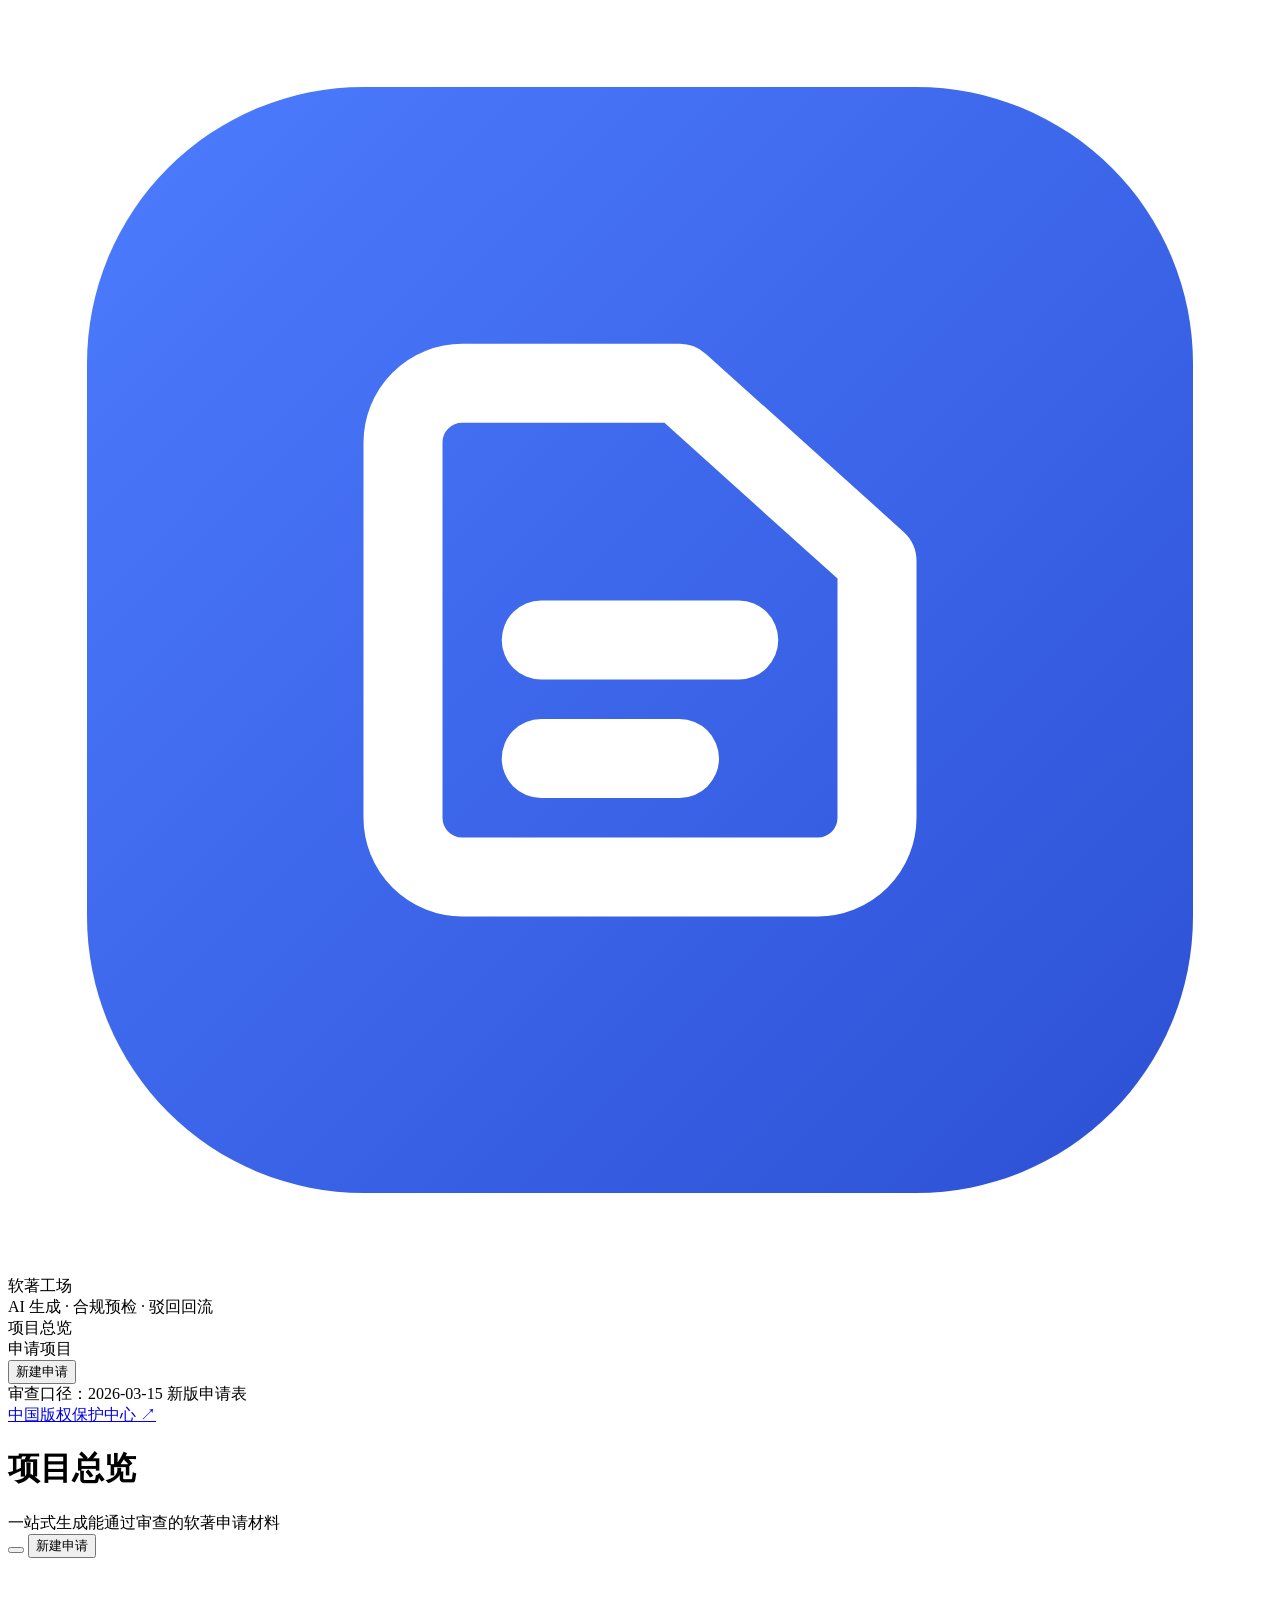
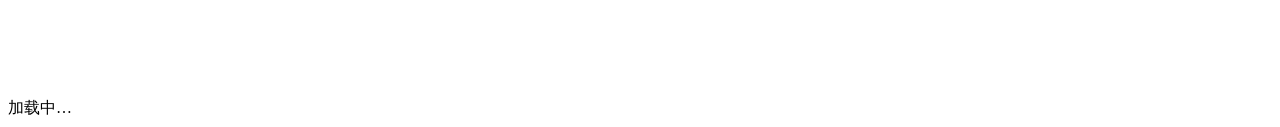
==== frontend/index.html @ 70f57fe8 "软著工场 v1.0：软著申请辅助平台（全栈） 后端（FastAPI + SQLAlchemy ORM + SQLite）： - 源代码文档引擎：去空行、每页精确50行、超60页前30+后30截取、末页" ====
<!DOCTYPE html>
<html lang="zh-CN" data-theme="light">
<head>
<meta charset="UTF-8">
<meta name="viewport" content="width=device-width, initial-scale=1.0">
<title>软著工场 · 软著申请辅助平台</title>
<meta name="color-scheme" content="light dark">
<link rel="icon" href="data:image/svg+xml,%3Csvg xmlns='http://www.w3.org/2000/svg' viewBox='0 0 32 32'%3E%3Crect x='2' y='2' width='28' height='28' rx='7' fill='%233b66f5'/%3E%3Cpath d='M10 20.5V11a1.5 1.5 0 0 1 1.5-1.5H17l5 4.5v6.5a1.5 1.5 0 0 1-1.5 1.5h-9A1.5 1.5 0 0 1 10 20.5z' fill='none' stroke='white' stroke-width='2' stroke-linejoin='round'/%3E%3Cpath d='M13.5 16h5M13.5 19h3.5' stroke='white' stroke-width='2' stroke-linecap='round'/%3E%3C/svg%3E">
<link rel="stylesheet" href="/static/style.css">
<script>document.documentElement.dataset.theme = localStorage.getItem("rz-theme") || "light";</script>
</head>
<body>
<div class="layout">
  <aside class="sidebar">
    <div class="logo">
      <svg class="logo-mark" viewBox="0 0 32 32" aria-hidden="true">
        <rect x="2" y="2" width="28" height="28" rx="7" fill="url(#lg)"/>
        <defs><linearGradient id="lg" x1="0" y1="0" x2="1" y2="1">
          <stop offset="0" stop-color="#4d7cff"/><stop offset="1" stop-color="#2c50d4"/>
        </linearGradient></defs>
        <path d="M10 20.5V11a1.5 1.5 0 0 1 1.5-1.5H17l5 4.5v6.5a1.5 1.5 0 0 1-1.5 1.5h-9A1.5 1.5 0 0 1 10 20.5z" fill="none" stroke="#fff" stroke-width="2" stroke-linejoin="round"/>
        <path d="M13.5 16h5M13.5 19h3.5" stroke="#fff" stroke-width="2" stroke-linecap="round"/>
      </svg>
      <div class="logo-text">
        <div class="name">软著工场</div>
        <div class="sub">AI 生成 · 合规预检 · 驳回回流</div>
      </div>
    </div>
    <nav class="nav">
      <div class="nav-item" id="btn-home"><span class="ico" data-icon="home"></span>项目总览</div>
      <div class="nav-section">申请项目</div>
      <div class="proj-list" id="proj-list"></div>
      <button class="nav-add" id="btn-new-side"><span class="ico" data-icon="plus"></span>新建申请</button>
    </nav>
    <div class="sidebar-foot">
      <div class="foot-pill"><span class="dot"></span>审查口径：2026-03-15 新版申请表</div>
      <div class="foot-links">
        <a href="https://www.ccopyright.com.cn" target="_blank" rel="noopener">中国版权保护中心 ↗</a>
      </div>
    </div>
  </aside>
  <div class="main-wrap">
    <header class="topbar">
      <div class="topbar-title">
        <h1 id="page-title">项目总览</h1>
        <div class="crumb" id="page-crumb">一站式生成能通过审查的软著申请材料</div>
      </div>
      <div class="topbar-actions">
        <span id="llm-badge"></span>
        <button class="icon-btn" id="btn-theme" title="切换亮 / 暗主题" aria-label="切换主题"></button>
        <button class="btn btn-primary" id="btn-new-top"><span class="ico" data-icon="plus"></span>新建申请</button>
      </div>
    </header>
    <main class="content" id="main-area">
      <div class="empty" style="padding-top:140px;">加载中…</div>
    </main>
  </div>
</div>
<div class="toast" id="toast"></div>
<script src="/static/app.js"></script>
</body>
</html>
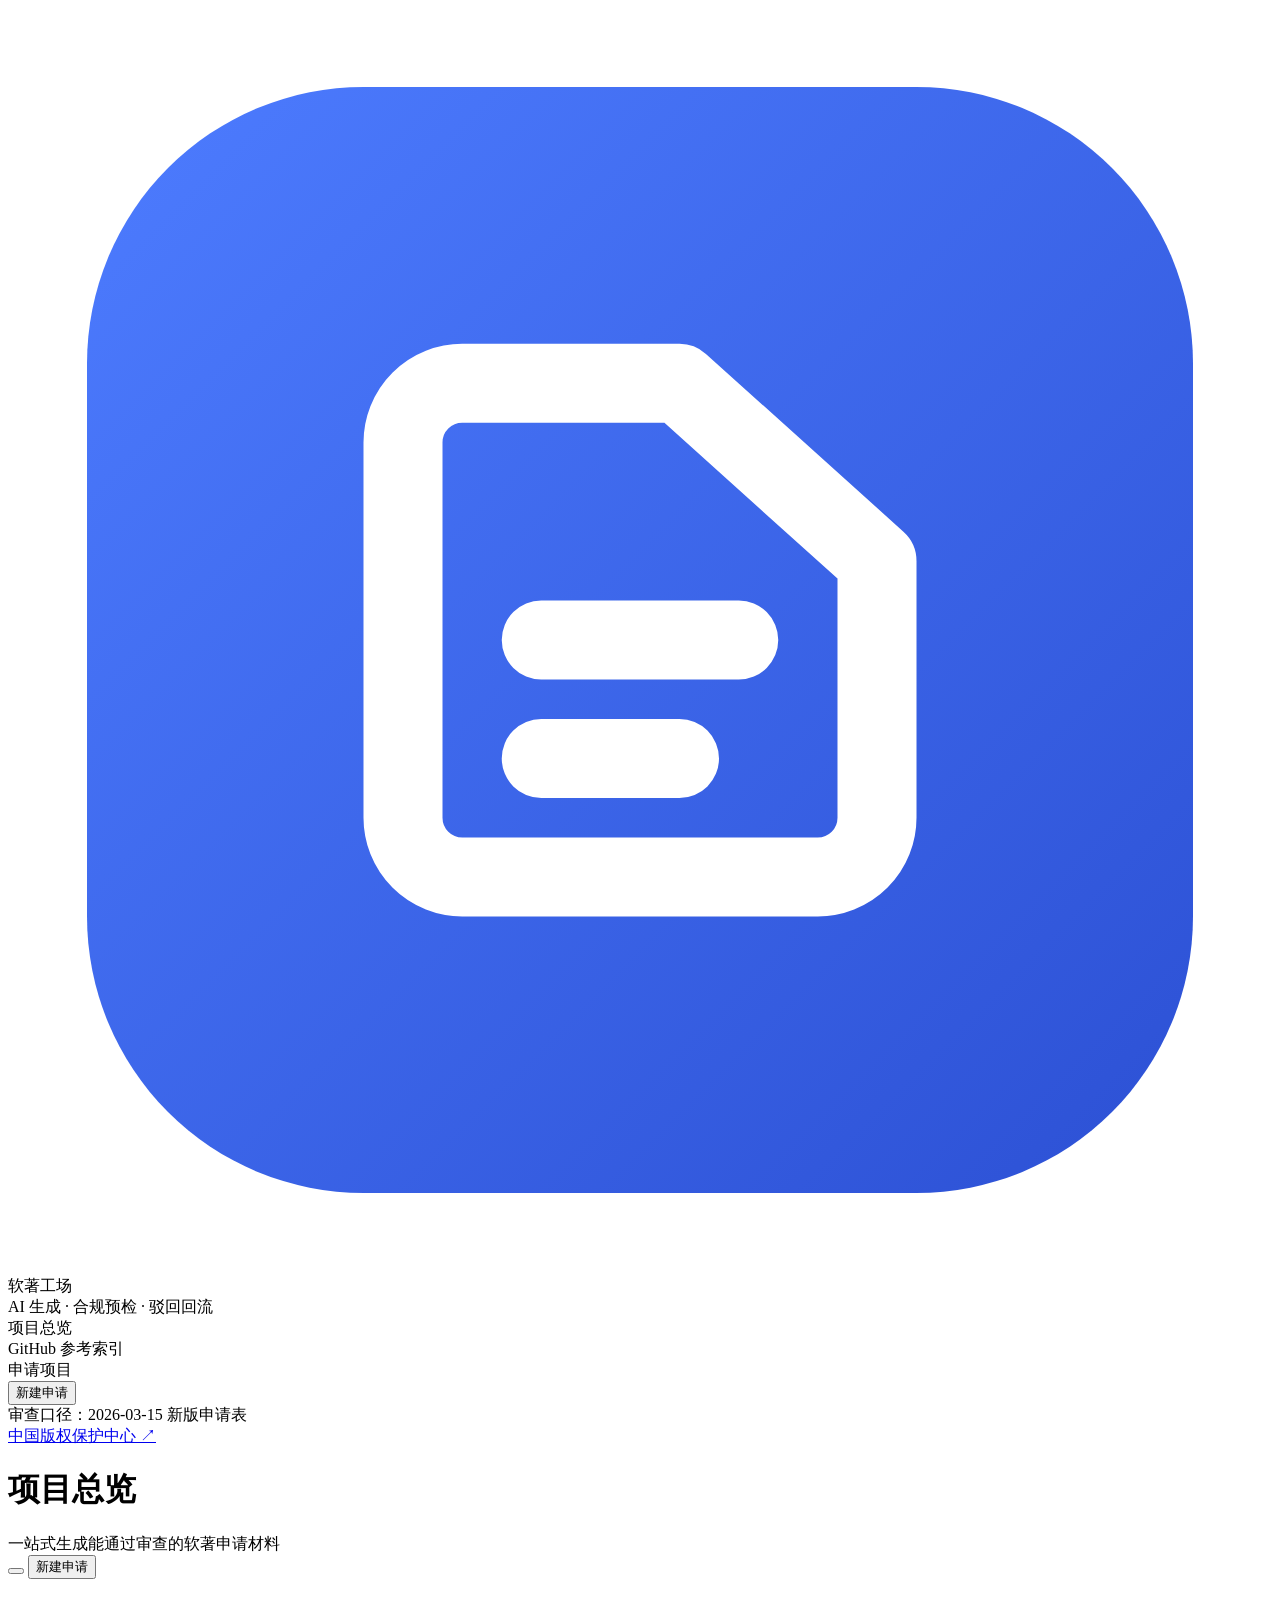
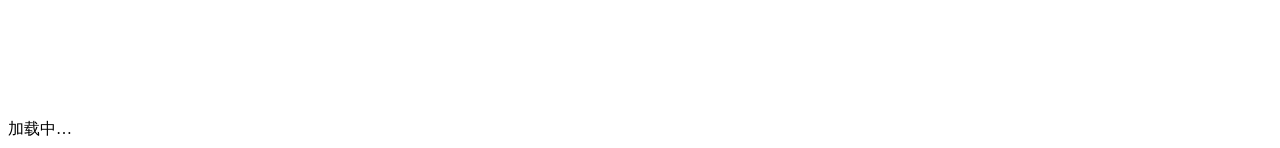
==== commit 912ebc7f: "新增 GitHub 参考索引页（10个已核实开源项目+对比表）；start.sh 监听局域网；重建 standalone 单文件版" ====
--- a/frontend/index.html
+++ b/frontend/index.html
@@ -28,6 +28,7 @@
     </div>
     <nav class="nav">
       <div class="nav-item" id="btn-home"><span class="ico" data-icon="home"></span>项目总览</div>
+      <div class="nav-item" id="btn-index"><span class="ico" data-icon="link"></span>GitHub 参考索引</div>
       <div class="nav-section">申请项目</div>
       <div class="proj-list" id="proj-list"></div>
       <button class="nav-add" id="btn-new-side"><span class="ico" data-icon="plus"></span>新建申请</button>
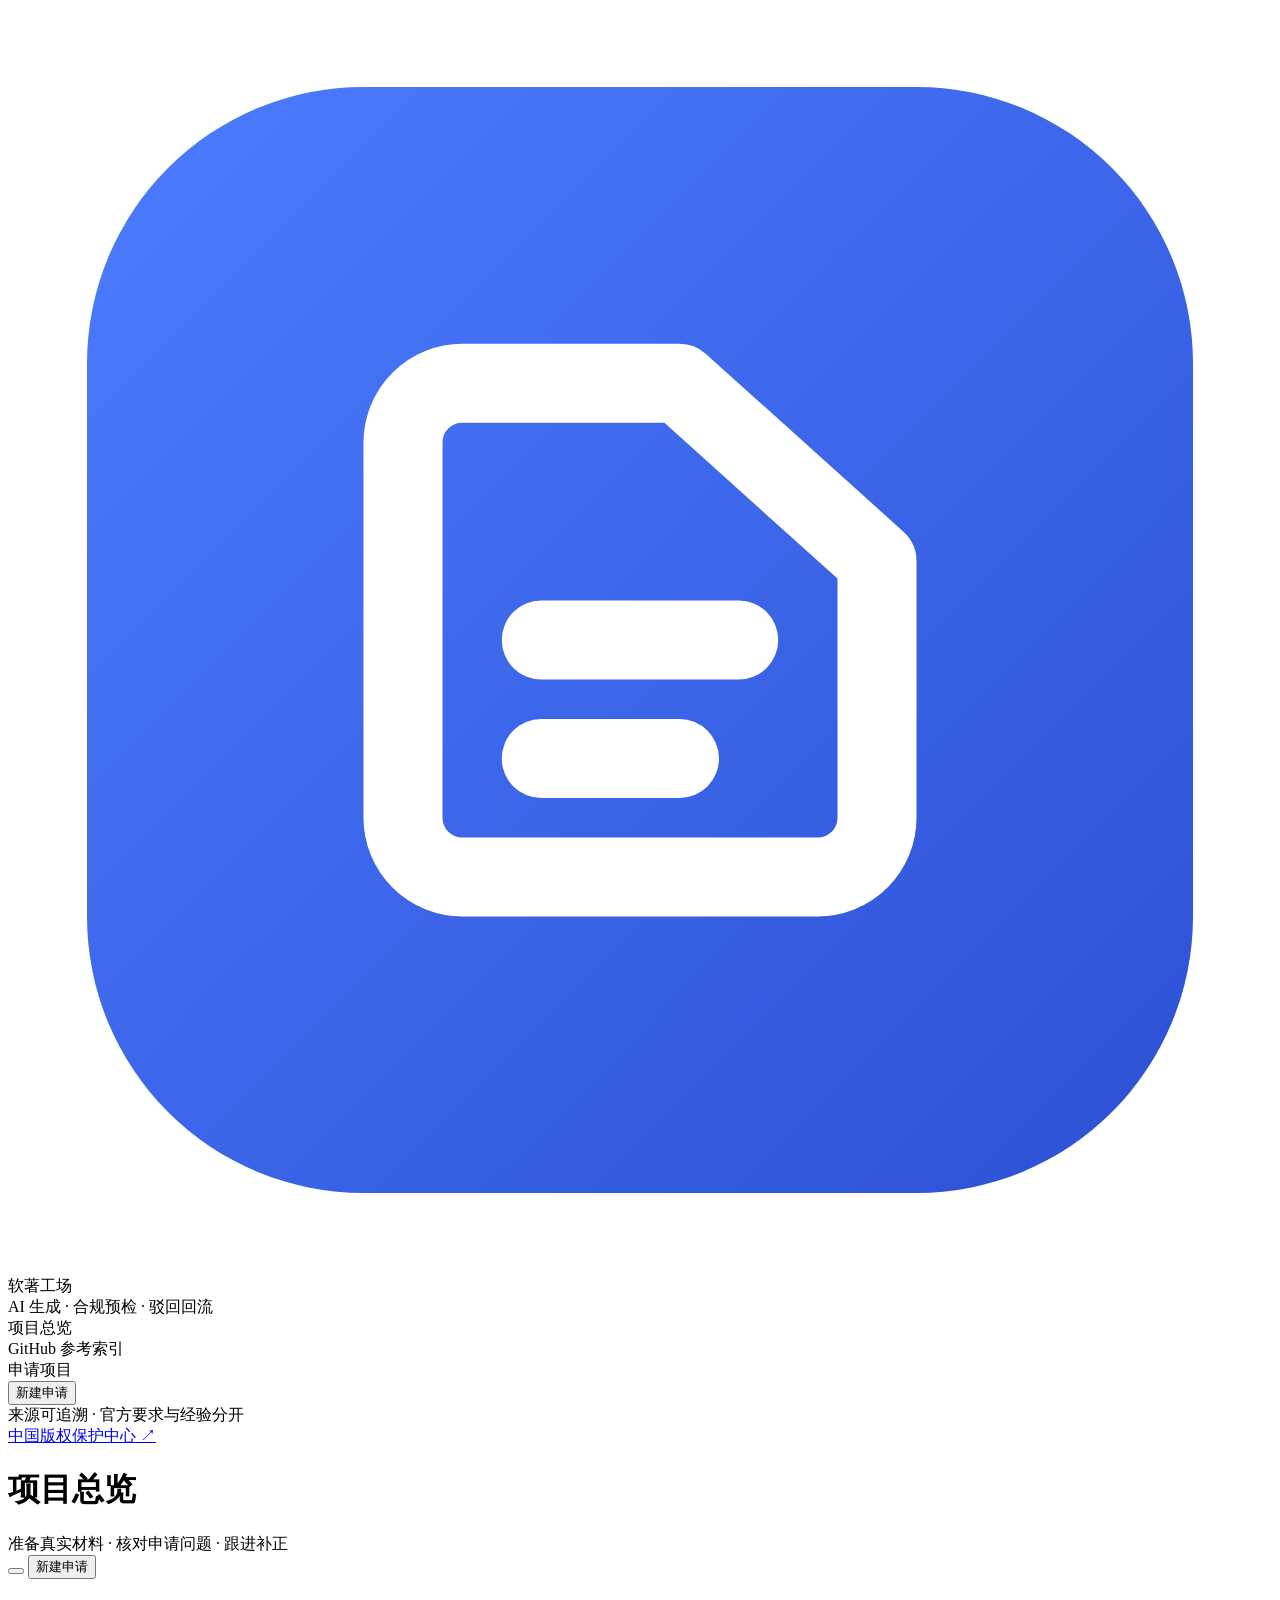
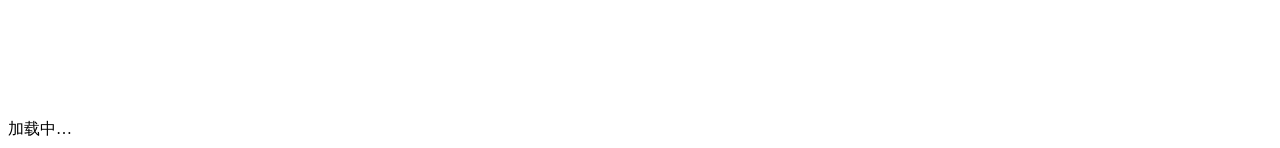
==== commit 9950231e: "完善多人软著材料流程、来源知识库与简明操作界面" ====
--- a/frontend/index.html
+++ b/frontend/index.html
@@ -34,7 +34,7 @@
       <button class="nav-add" id="btn-new-side"><span class="ico" data-icon="plus"></span>新建申请</button>
     </nav>
     <div class="sidebar-foot">
-      <div class="foot-pill"><span class="dot"></span>审查口径：2026-03-15 新版申请表</div>
+      <div class="foot-pill"><span class="dot"></span>来源可追溯 · 官方要求与经验分开</div>
       <div class="foot-links">
         <a href="https://www.ccopyright.com.cn" target="_blank" rel="noopener">中国版权保护中心 ↗</a>
       </div>
@@ -44,7 +44,7 @@
     <header class="topbar">
       <div class="topbar-title">
         <h1 id="page-title">项目总览</h1>
-        <div class="crumb" id="page-crumb">一站式生成能通过审查的软著申请材料</div>
+        <div class="crumb" id="page-crumb">准备真实材料 · 核对申请问题 · 跟进补正</div>
       </div>
       <div class="topbar-actions">
         <span id="llm-badge"></span>
@@ -58,6 +58,7 @@
   </div>
 </div>
 <div class="toast" id="toast"></div>
-<script src="/static/app.js"></script>
+<script src="/static/auth.js?v=20261009c"></script>
+  <script src="/static/app.js?v=20261009c"></script>
 </body>
 </html>
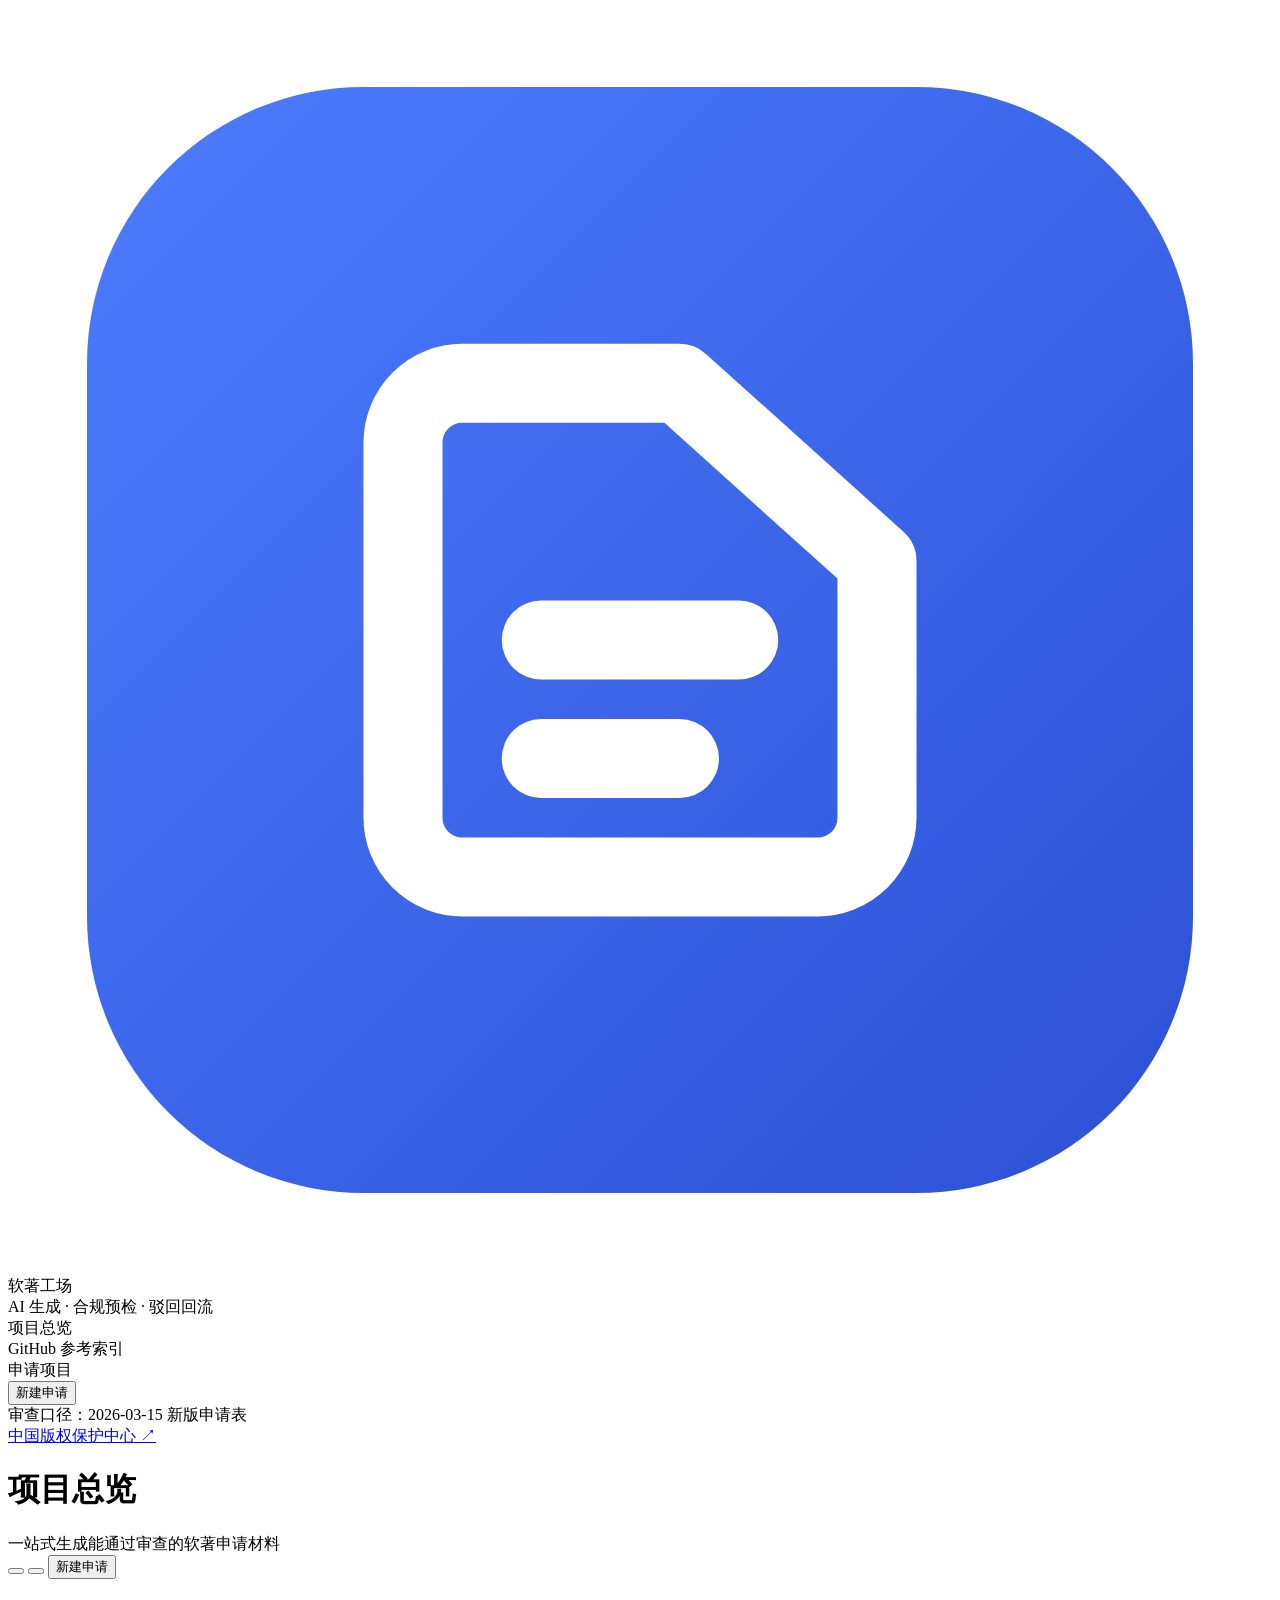
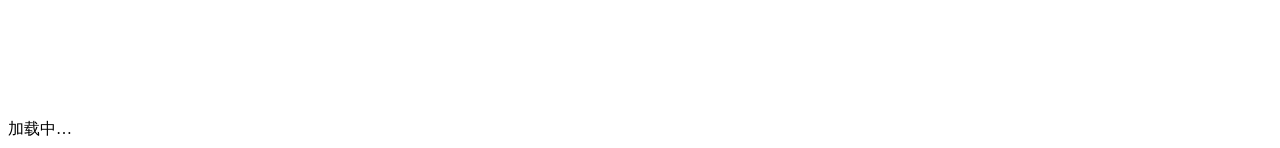
==== commit e60c8296: "新增 AI 服务设置界面(运行时配置 Base URL/Key/模型)与 Windows 便携版构建工作流" ====
--- a/frontend/index.html
+++ b/frontend/index.html
@@ -34,7 +34,7 @@
       <button class="nav-add" id="btn-new-side"><span class="ico" data-icon="plus"></span>新建申请</button>
     </nav>
     <div class="sidebar-foot">
-      <div class="foot-pill"><span class="dot"></span>来源可追溯 · 官方要求与经验分开</div>
+      <div class="foot-pill"><span class="dot"></span>审查口径：2026-03-15 新版申请表</div>
       <div class="foot-links">
         <a href="https://www.ccopyright.com.cn" target="_blank" rel="noopener">中国版权保护中心 ↗</a>
       </div>
@@ -44,10 +44,10 @@
     <header class="topbar">
       <div class="topbar-title">
         <h1 id="page-title">项目总览</h1>
-        <div class="crumb" id="page-crumb">准备真实材料 · 核对申请问题 · 跟进补正</div>
+        <div class="crumb" id="page-crumb">一站式生成能通过审查的软著申请材料</div>
       </div>
       <div class="topbar-actions">
-        <span id="llm-badge"></span>
+        <button id="llm-badge" class="llm-badge-btn" title="点击配置 AI 服务（Base URL / Key / 模型）" aria-label="配置 AI 服务"></button>
         <button class="icon-btn" id="btn-theme" title="切换亮 / 暗主题" aria-label="切换主题"></button>
         <button class="btn btn-primary" id="btn-new-top"><span class="ico" data-icon="plus"></span>新建申请</button>
       </div>
@@ -58,7 +58,6 @@
   </div>
 </div>
 <div class="toast" id="toast"></div>
-<script src="/static/auth.js?v=20261009c"></script>
-  <script src="/static/app.js?v=20261009c"></script>
+<script src="/static/app.js"></script>
 </body>
 </html>
